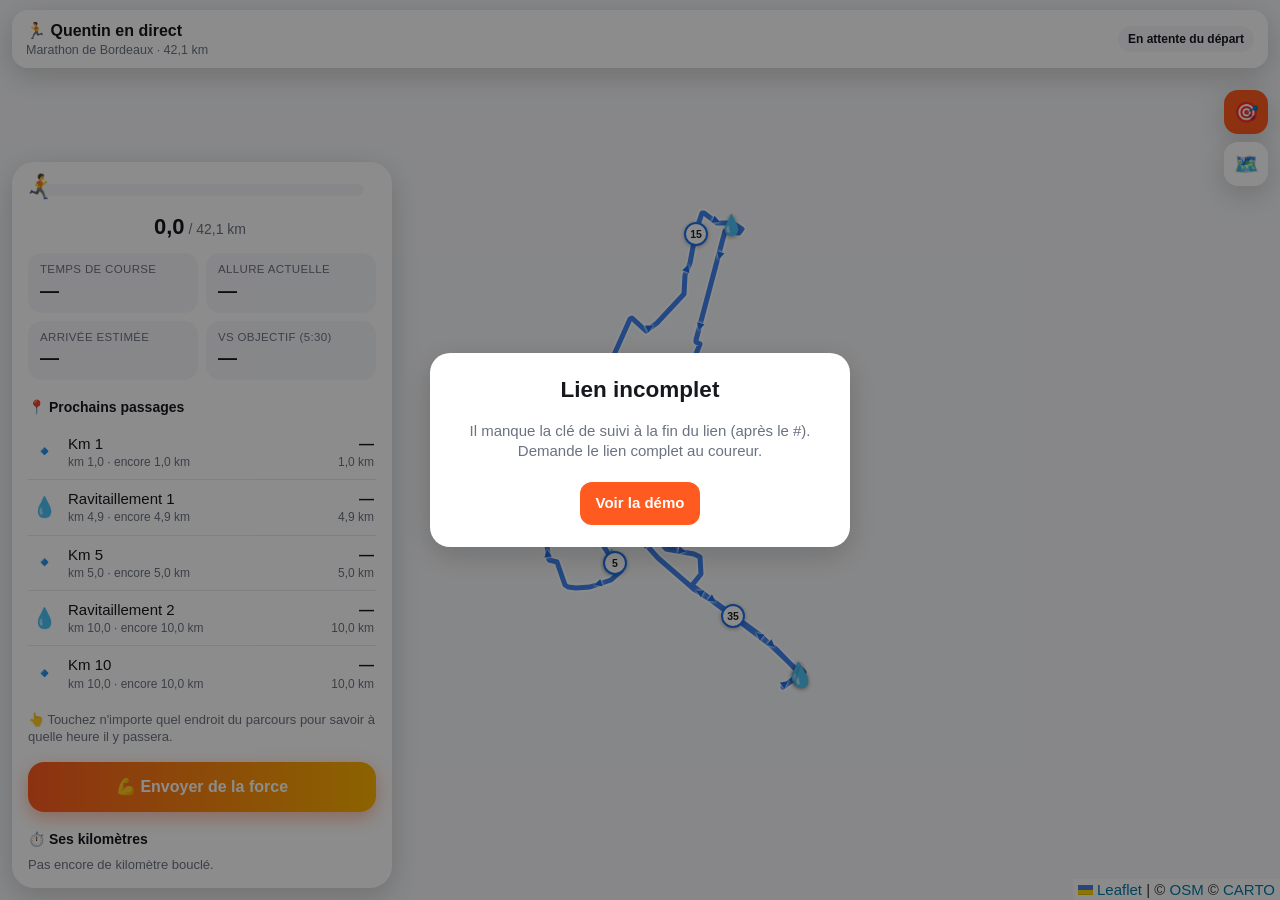
==== index.html @ 0fd73d53 "Suivi en direct de marathon : carte, trace GPX, ETA, espace coureur Co-Authored-By: Claude Opus 5.5 " ====
<!doctype html>
<html lang="fr">
<head>
  <meta charset="utf-8">
  <meta name="viewport" content="width=device-width, initial-scale=1, viewport-fit=cover">
  <meta name="theme-color" content="#ff5a1f">
  <meta name="apple-mobile-web-app-capable" content="yes">
  <title>Suivi en direct</title>
  <link rel="icon" href="data:image/svg+xml,<svg xmlns='http://www.w3.org/2000/svg' viewBox='0 0 100 100'><text y='.9em' font-size='90'>🏃</text></svg>">
  <link rel="stylesheet" href="vendor/leaflet/leaflet.css">
  <link rel="stylesheet" href="style.css">
</head>
<body>
  <div id="map"></div>

  <header class="topbar">
    <div class="who">
      <div class="title" id="title">🏃 Suivi en direct</div>
      <div class="sub" id="subtitle">Chargement…</div>
    </div>
    <div class="pill wait" id="status">…</div>
  </header>

  <div class="fabs">
    <button class="fab" id="btnFollow" title="Suivre le coureur">🎯</button>
    <button class="fab" id="btnAll" title="Voir tout le parcours">🗺️</button>
  </div>

  <section class="sheet" id="sheet">
    <button class="handle" id="handle" aria-label="Agrandir / réduire"><span></span></button>

    <div class="progress">
      <div class="bar"><div class="fill" id="fill"></div><div class="runner" id="barRunner">🏃</div><div class="ghost" id="barGhost" title="Lièvre objectif">⏱️</div></div>
      <div class="progress-txt"><b id="kmDone">0,0</b> / <span id="kmTotal">42,2</span> km <span class="pct" id="pct"></span></div>
    </div>

    <div class="stats">
      <div class="stat"><label>Temps de course</label><b id="sElapsed">—</b></div>
      <div class="stat"><label>Allure actuelle</label><b id="sPace">—</b></div>
      <div class="stat"><label>Arrivée estimée</label><b id="sFinish">—</b><small id="sFinishChrono"></small></div>
      <div class="stat"><label>vs objectif <span id="sTarget"></span></label><b id="sDelta">—</b></div>
    </div>

    <div class="more">
      <h3>📍 Prochains passages</h3>
      <ul class="next" id="nextList"></ul>
      <p class="hint">👆 Touchez n'importe quel endroit du parcours pour savoir à quelle heure il y passera.</p>

      <button class="cheer" id="btnCheer">💪 Envoyer de la force <span id="cheerCount"></span></button>

      <h3>⏱️ Ses kilomètres</h3>
      <div class="splits" id="splits"><span class="muted">Pas encore de kilomètre bouclé.</span></div>
    </div>
  </section>

  <div class="toasts" id="toasts"></div>
  <div class="overlay hidden" id="overlay"></div>

  <script src="vendor/leaflet/leaflet.js"></script>
  <script src="config.js"></script>
  <script src="app.js"></script>
</body>
</html>
---- vendor/leaflet/leaflet.css ----
/* required styles */

.leaflet-pane,
.leaflet-tile,
.leaflet-marker-icon,
.leaflet-marker-shadow,
.leaflet-tile-container,
.leaflet-pane > svg,
.leaflet-pane > canvas,
.leaflet-zoom-box,
.leaflet-image-layer,
.leaflet-layer {
	position: absolute;
	left: 0;
	top: 0;
	}
.leaflet-container {
	overflow: hidden;
	}
.leaflet-tile,
.leaflet-marker-icon,
.leaflet-marker-shadow {
	-webkit-user-select: none;
	   -moz-user-select: none;
	        user-select: none;
	  -webkit-user-drag: none;
	}
/* Prevents IE11 from highlighting tiles in blue */
.leaflet-tile::selection {
	background: transparent;
}
/* Safari renders non-retina tile on retina better with this, but Chrome is worse */
.leaflet-safari .leaflet-tile {
	image-rendering: -webkit-optimize-contrast;
	}
/* hack that prevents hw layers "stretching" when loading new tiles */
.leaflet-safari .leaflet-tile-container {
	width: 1600px;
	height: 1600px;
	-webkit-transform-origin: 0 0;
	}
.leaflet-marker-icon,
.leaflet-marker-shadow {
	display: block;
	}
/* .leaflet-container svg: reset svg max-width decleration shipped in Joomla! (joomla.org) 3.x */
/* .leaflet-container img: map is broken in FF if you have max-width: 100% on tiles */
.leaflet-container .leaflet-overlay-pane svg {
	max-width: none !important;
	max-height: none !important;
	}
.leaflet-container .leaflet-marker-pane img,
.leaflet-container .leaflet-shadow-pane img,
.leaflet-container .leaflet-tile-pane img,
.leaflet-container img.leaflet-image-layer,
.leaflet-container .leaflet-tile {
	max-width: none !important;
	max-height: none !important;
	width: auto;
	padding: 0;
	}

.leaflet-container img.leaflet-tile {
	/* See: https://bugs.chromium.org/p/chromium/issues/detail?id=600120 */
	mix-blend-mode: plus-lighter;
}

.leaflet-container.leaflet-touch-zoom {
	-ms-touch-action: pan-x pan-y;
	touch-action: pan-x pan-y;
	}
.leaflet-container.leaflet-touch-drag {
	-ms-touch-action: pinch-zoom;
	/* Fallback for FF which doesn't support pinch-zoom */
	touch-action: none;
	touch-action: pinch-zoom;
}
.leaflet-container.leaflet-touch-drag.leaflet-touch-zoom {
	-ms-touch-action: none;
	touch-action: none;
}
.leaflet-container {
	-webkit-tap-highlight-color: transparent;
}
.leaflet-container a {
	-webkit-tap-highlight-color: rgba(51, 181, 229, 0.4);
}
.leaflet-tile {
	filter: inherit;
	visibility: hidden;
	}
.leaflet-tile-loaded {
	visibility: inherit;
	}
.leaflet-zoom-box {
	width: 0;
	height: 0;
	-moz-box-sizing: border-box;
	     box-sizing: border-box;
	z-index: 800;
	}
/* workaround for https://bugzilla.mozilla.org/show_bug.cgi?id=888319 */
.leaflet-overlay-pane svg {
	-moz-user-select: none;
	}

.leaflet-pane         { z-index: 400; }

.leaflet-tile-pane    { z-index: 200; }
.leaflet-overlay-pane { z-index: 400; }
.leaflet-shadow-pane  { z-index: 500; }
.leaflet-marker-pane  { z-index: 600; }
.leaflet-tooltip-pane   { z-index: 650; }
.leaflet-popup-pane   { z-index: 700; }

.leaflet-map-pane canvas { z-index: 100; }
.leaflet-map-pane svg    { z-index: 200; }

.leaflet-vml-shape {
	width: 1px;
	height: 1px;
	}
.lvml {
	behavior: url(#default#VML);
	display: inline-block;
	position: absolute;
	}


/* control positioning */

.leaflet-control {
	position: relative;
	z-index: 800;
	pointer-events: visiblePainted; /* IE 9-10 doesn't have auto */
	pointer-events: auto;
	}
.leaflet-top,
.leaflet-bottom {
	position: absolute;
	z-index: 1000;
	pointer-events: none;
	}
.leaflet-top {
	top: 0;
	}
.leaflet-right {
	right: 0;
	}
.leaflet-bottom {
	bottom: 0;
	}
.leaflet-left {
	left: 0;
	}
.leaflet-control {
	float: left;
	clear: both;
	}
.leaflet-right .leaflet-control {
	float: right;
	}
.leaflet-top .leaflet-control {
	margin-top: 10px;
	}
.leaflet-bottom .leaflet-control {
	margin-bottom: 10px;
	}
.leaflet-left .leaflet-control {
	margin-left: 10px;
	}
.leaflet-right .leaflet-control {
	margin-right: 10px;
	}


/* zoom and fade animations */

.leaflet-fade-anim .leaflet-popup {
	opacity: 0;
	-webkit-transition: opacity 0.2s linear;
	   -moz-transition: opacity 0.2s linear;
	        transition: opacity 0.2s linear;
	}
.leaflet-fade-anim .leaflet-map-pane .leaflet-popup {
	opacity: 1;
	}
.leaflet-zoom-animated {
	-webkit-transform-origin: 0 0;
	    -ms-transform-origin: 0 0;
	        transform-origin: 0 0;
	}
svg.leaflet-zoom-animated {
	will-change: transform;
}

.leaflet-zoom-anim .leaflet-zoom-animated {
	-webkit-transition: -webkit-transform 0.25s cubic-bezier(0,0,0.25,1);
	   -moz-transition:    -moz-transform 0.25s cubic-bezier(0,0,0.25,1);
	        transition:         transform 0.25s cubic-bezier(0,0,0.25,1);
	}
.leaflet-zoom-anim .leaflet-tile,
.leaflet-pan-anim .leaflet-tile {
	-webkit-transition: none;
	   -moz-transition: none;
	        transition: none;
	}

.leaflet-zoom-anim .leaflet-zoom-hide {
	visibility: hidden;
	}


/* cursors */

.leaflet-interactive {
	cursor: pointer;
	}
.leaflet-grab {
	cursor: -webkit-grab;
	cursor:    -moz-grab;
	cursor:         grab;
	}
.leaflet-crosshair,
.leaflet-crosshair .leaflet-interactive {
	cursor: crosshair;
	}
.leaflet-popup-pane,
.leaflet-control {
	cursor: auto;
	}
.leaflet-dragging .leaflet-grab,
.leaflet-dragging .leaflet-grab .leaflet-interactive,
.leaflet-dragging .leaflet-marker-draggable {
	cursor: move;
	cursor: -webkit-grabbing;
	cursor:    -moz-grabbing;
	cursor:         grabbing;
	}

/* marker & overlays interactivity */
.leaflet-marker-icon,
.leaflet-marker-shadow,
.leaflet-image-layer,
.leaflet-pane > svg path,
.leaflet-tile-container {
	pointer-events: none;
	}

.leaflet-marker-icon.leaflet-interactive,
.leaflet-image-layer.leaflet-interactive,
.leaflet-pane > svg path.leaflet-interactive,
svg.leaflet-image-layer.leaflet-interactive path {
	pointer-events: visiblePainted; /* IE 9-10 doesn't have auto */
	pointer-events: auto;
	}

/* visual tweaks */

.leaflet-container {
	background: #ddd;
	outline-offset: 1px;
	}
.leaflet-container a {
	color: #0078A8;
	}
.leaflet-zoom-box {
	border: 2px dotted #38f;
	background: rgba(255,255,255,0.5);
	}


/* general typography */
.leaflet-container {
	font-family: "Helvetica Neue", Arial, Helvetica, sans-serif;
	font-size: 12px;
	font-size: 0.75rem;
	line-height: 1.5;
	}


/* general toolbar styles */

.leaflet-bar {
	box-shadow: 0 1px 5px rgba(0,0,0,0.65);
	border-radius: 4px;
	}
.leaflet-bar a {
	background-color: #fff;
	border-bottom: 1px solid #ccc;
	width: 26px;
	height: 26px;
	line-height: 26px;
	display: block;
	text-align: center;
	text-decoration: none;
	color: black;
	}
.leaflet-bar a,
.leaflet-control-layers-toggle {
	background-position: 50% 50%;
	background-repeat: no-repeat;
	display: block;
	}
.leaflet-bar a:hover,
.leaflet-bar a:focus {
	background-color: #f4f4f4;
	}
.leaflet-bar a:first-child {
	border-top-left-radius: 4px;
	border-top-right-radius: 4px;
	}
.leaflet-bar a:last-child {
	border-bottom-left-radius: 4px;
	border-bottom-right-radius: 4px;
	border-bottom: none;
	}
.leaflet-bar a.leaflet-disabled {
	cursor: default;
	background-color: #f4f4f4;
	color: #bbb;
	}

.leaflet-touch .leaflet-bar a {
	width: 30px;
	height: 30px;
	line-height: 30px;
	}
.leaflet-touch .leaflet-bar a:first-child {
	border-top-left-radius: 2px;
	border-top-right-radius: 2px;
	}
.leaflet-touch .leaflet-bar a:last-child {
	border-bottom-left-radius: 2px;
	border-bottom-right-radius: 2px;
	}

/* zoom control */

.leaflet-control-zoom-in,
.leaflet-control-zoom-out {
	font: bold 18px 'Lucida Console', Monaco, monospace;
	text-indent: 1px;
	}

.leaflet-touch .leaflet-control-zoom-in, .leaflet-touch .leaflet-control-zoom-out  {
	font-size: 22px;
	}


/* layers control */

.leaflet-control-layers {
	box-shadow: 0 1px 5px rgba(0,0,0,0.4);
	background: #fff;
	border-radius: 5px;
	}
.leaflet-control-layers-toggle {
	background-image: url(images/layers.png);
	width: 36px;
	height: 36px;
	}
.leaflet-retina .leaflet-control-layers-toggle {
	background-image: url(images/layers-2x.png);
	background-size: 26px 26px;
	}
.leaflet-touch .leaflet-control-layers-toggle {
	width: 44px;
	height: 44px;
	}
.leaflet-control-layers .leaflet-control-layers-list,
.leaflet-control-layers-expanded .leaflet-control-layers-toggle {
	display: none;
	}
.leaflet-control-layers-expanded .leaflet-control-layers-list {
	display: block;
	position: relative;
	}
.leaflet-control-layers-expanded {
	padding: 6px 10px 6px 6px;
	color: #333;
	background: #fff;
	}
.leaflet-control-layers-scrollbar {
	overflow-y: scroll;
	overflow-x: hidden;
	padding-right: 5px;
	}
.leaflet-control-layers-selector {
	margin-top: 2px;
	position: relative;
	top: 1px;
	}
.leaflet-control-layers label {
	display: block;
	font-size: 13px;
	font-size: 1.08333em;
	}
.leaflet-control-layers-separator {
	height: 0;
	border-top: 1px solid #ddd;
	margin: 5px -10px 5px -6px;
	}

/* Default icon URLs */
.leaflet-default-icon-path { /* used only in path-guessing heuristic, see L.Icon.Default */
	background-image: url(images/marker-icon.png);
	}


/* attribution and scale controls */

.leaflet-container .leaflet-control-attribution {
	background: #fff;
	background: rgba(255, 255, 255, 0.8);
	margin: 0;
	}
.leaflet-control-attribution,
.leaflet-control-scale-line {
	padding: 0 5px;
	color: #333;
	line-height: 1.4;
	}
.leaflet-control-attribution a {
	text-decoration: none;
	}
.leaflet-control-attribution a:hover,
.leaflet-control-attribution a:focus {
	text-decoration: underline;
	}
.leaflet-attribution-flag {
	display: inline !important;
	vertical-align: baseline !important;
	width: 1em;
	height: 0.6669em;
	}
.leaflet-left .leaflet-control-scale {
	margin-left: 5px;
	}
.leaflet-bottom .leaflet-control-scale {
	margin-bottom: 5px;
	}
.leaflet-control-scale-line {
	border: 2px solid #777;
	border-top: none;
	line-height: 1.1;
	padding: 2px 5px 1px;
	white-space: nowrap;
	-moz-box-sizing: border-box;
	     box-sizing: border-box;
	background: rgba(255, 255, 255, 0.8);
	text-shadow: 1px 1px #fff;
	}
.leaflet-control-scale-line:not(:first-child) {
	border-top: 2px solid #777;
	border-bottom: none;
	margin-top: -2px;
	}
.leaflet-control-scale-line:not(:first-child):not(:last-child) {
	border-bottom: 2px solid #777;
	}

.leaflet-touch .leaflet-control-attribution,
.leaflet-touch .leaflet-control-layers,
.leaflet-touch .leaflet-bar {
	box-shadow: none;
	}
.leaflet-touch .leaflet-control-layers,
.leaflet-touch .leaflet-bar {
	border: 2px solid rgba(0,0,0,0.2);
	background-clip: padding-box;
	}


/* popup */

.leaflet-popup {
	position: absolute;
	text-align: center;
	margin-bottom: 20px;
	}
.leaflet-popup-content-wrapper {
	padding: 1px;
	text-align: left;
	border-radius: 12px;
	}
.leaflet-popup-content {
	margin: 13px 24px 13px 20px;
	line-height: 1.3;
	font-size: 13px;
	font-size: 1.08333em;
	min-height: 1px;
	}
.leaflet-popup-content p {
	margin: 17px 0;
	margin: 1.3em 0;
	}
.leaflet-popup-tip-container {
	width: 40px;
	height: 20px;
	position: absolute;
	left: 50%;
	margin-top: -1px;
	margin-left: -20px;
	overflow: hidden;
	pointer-events: none;
	}
.leaflet-popup-tip {
	width: 17px;
	height: 17px;
	padding: 1px;

	margin: -10px auto 0;
	pointer-events: auto;

	-webkit-transform: rotate(45deg);
	   -moz-transform: rotate(45deg);
	    -ms-transform: rotate(45deg);
	        transform: rotate(45deg);
	}
.leaflet-popup-content-wrapper,
.leaflet-popup-tip {
	background: white;
	color: #333;
	box-shadow: 0 3px 14px rgba(0,0,0,0.4);
	}
.leaflet-container a.leaflet-popup-close-button {
	position: absolute;
	top: 0;
	right: 0;
	border: none;
	text-align: center;
	width: 24px;
	height: 24px;
	font: 16px/24px Tahoma, Verdana, sans-serif;
	color: #757575;
	text-decoration: none;
	background: transparent;
	}
.leaflet-container a.leaflet-popup-close-button:hover,
.leaflet-container a.leaflet-popup-close-button:focus {
	color: #585858;
	}
.leaflet-popup-scrolled {
	overflow: auto;
	}

.leaflet-oldie .leaflet-popup-content-wrapper {
	-ms-zoom: 1;
	}
.leaflet-oldie .leaflet-popup-tip {
	width: 24px;
	margin: 0 auto;

	-ms-filter: "progid:DXImageTransform.Microsoft.Matrix(M11=0.70710678, M12=0.70710678, M21=-0.70710678, M22=0.70710678)";
	filter: progid:DXImageTransform.Microsoft.Matrix(M11=0.70710678, M12=0.70710678, M21=-0.70710678, M22=0.70710678);
	}

.leaflet-oldie .leaflet-control-zoom,
.leaflet-oldie .leaflet-control-layers,
.leaflet-oldie .leaflet-popup-content-wrapper,
.leaflet-oldie .leaflet-popup-tip {
	border: 1px solid #999;
	}


/* div icon */

.leaflet-div-icon {
	background: #fff;
	border: 1px solid #666;
	}


/* Tooltip */
/* Base styles for the element that has a tooltip */
.leaflet-tooltip {
	position: absolute;
	padding: 6px;
	background-color: #fff;
	border: 1px solid #fff;
	border-radius: 3px;
	color: #222;
	white-space: nowrap;
	-webkit-user-select: none;
	-moz-user-select: none;
	-ms-user-select: none;
	user-select: none;
	pointer-events: none;
	box-shadow: 0 1px 3px rgba(0,0,0,0.4);
	}
.leaflet-tooltip.leaflet-interactive {
	cursor: pointer;
	pointer-events: auto;
	}
.leaflet-tooltip-top:before,
.leaflet-tooltip-bottom:before,
.leaflet-tooltip-left:before,
.leaflet-tooltip-right:before {
	position: absolute;
	pointer-events: none;
	border: 6px solid transparent;
	background: transparent;
	content: "";
	}

/* Directions */

.leaflet-tooltip-bottom {
	margin-top: 6px;
}
.leaflet-tooltip-top {
	margin-top: -6px;
}
.leaflet-tooltip-bottom:before,
.leaflet-tooltip-top:before {
	left: 50%;
	margin-left: -6px;
	}
.leaflet-tooltip-top:before {
	bottom: 0;
	margin-bottom: -12px;
	border-top-color: #fff;
	}
.leaflet-tooltip-bottom:before {
	top: 0;
	margin-top: -12px;
	margin-left: -6px;
	border-bottom-color: #fff;
	}
.leaflet-tooltip-left {
	margin-left: -6px;
}
.leaflet-tooltip-right {
	margin-left: 6px;
}
.leaflet-tooltip-left:before,
.leaflet-tooltip-right:before {
	top: 50%;
	margin-top: -6px;
	}
.leaflet-tooltip-left:before {
	right: 0;
	margin-right: -12px;
	border-left-color: #fff;
	}
.leaflet-tooltip-right:before {
	left: 0;
	margin-left: -12px;
	border-right-color: #fff;
	}

/* Printing */

@media print {
	/* Prevent printers from removing background-images of controls. */
	.leaflet-control {
		-webkit-print-color-adjust: exact;
		print-color-adjust: exact;
		}
	}
---- style.css ----
:root {
  --accent: #ff5a1f;
  --accent-2: #ffb300;
  --ok: #18a957;
  --bad: #e5484d;
  --bg: #ffffff;
  --fg: #16181d;
  --muted: #6b7280;
  --line: #e7e8ec;
  --card: #f5f6f8;
  --shadow: 0 8px 30px rgba(0,0,0,.18);
  --route-todo: #1f6feb;
}
@media (prefers-color-scheme: dark) {
  :root {
    --bg: #15171c; --fg: #f2f3f5; --muted: #9aa1ac; --line: #2a2e36; --card: #1e2128;
    --shadow: 0 8px 30px rgba(0,0,0,.5); --route-todo: #5b9bff;
  }
}
* { box-sizing: border-box; -webkit-tap-highlight-color: transparent; }
html, body { margin: 0; height: 100%; background: var(--bg); color: var(--fg);
  font: 15px/1.35 -apple-system, BlinkMacSystemFont, "SF Pro Text", "Segoe UI", Roboto, sans-serif; overflow: hidden; }
#map { position: fixed; inset: 0; background: var(--card); }
button { font: inherit; color: inherit; cursor: pointer; }

/* Top bar */
.topbar { position: fixed; z-index: 1000; top: calc(env(safe-area-inset-top) + 10px); left: 12px; right: 12px;
  display: flex; align-items: center; gap: 10px; padding: 10px 14px; border-radius: 16px;
  background: color-mix(in srgb, var(--bg) 88%, transparent); backdrop-filter: blur(12px); -webkit-backdrop-filter: blur(12px); box-shadow: var(--shadow); }
.who { flex: 1; min-width: 0; }
.title { font-weight: 800; font-size: 16px; white-space: nowrap; overflow: hidden; text-overflow: ellipsis; }
.sub { color: var(--muted); font-size: 12.5px; white-space: nowrap; overflow: hidden; text-overflow: ellipsis; }
.pill { flex: none; font-size: 12px; font-weight: 700; padding: 5px 10px; border-radius: 99px; background: var(--card); white-space: nowrap; }
.pill.live { background: var(--ok); color: #fff; }
.pill.live::before { content: ""; display: inline-block; width: 7px; height: 7px; border-radius: 50%; background: #fff; margin-right: 6px; vertical-align: 1px; animation: blink 1.2s infinite; }
.pill.stale { background: var(--accent-2); color: #000; }
.pill.lost { background: var(--bad); color: #fff; }
.pill.done { background: linear-gradient(90deg, var(--accent), var(--accent-2)); color: #fff; }
@keyframes blink { 50% { opacity: .25; } }

/* Floating buttons */
.fabs { position: fixed; z-index: 1000; right: 12px; top: calc(env(safe-area-inset-top) + 80px); display: flex; flex-direction: column; gap: 8px; }
.fab { width: 44px; height: 44px; border-radius: 14px; border: 0; background: var(--bg); box-shadow: var(--shadow); font-size: 20px; }
.fab.on { background: var(--accent); }

/* Bottom sheet */
.sheet { position: fixed; z-index: 1000; left: 0; right: 0; bottom: 0; max-height: 78vh; overflow-y: auto;
  background: var(--bg); border-radius: 22px 22px 0 0; box-shadow: var(--shadow);
  padding: 4px 16px calc(env(safe-area-inset-bottom) + 14px); transition: max-height .3s ease; }
.sheet.collapsed { max-height: 200px; overflow: hidden; }
@media (min-width: 760px) {
  .sheet { left: 12px; right: auto; bottom: 12px; width: 380px; border-radius: 22px; max-height: calc(100vh - 110px); }
  .sheet.collapsed { max-height: calc(100vh - 110px); overflow-y: auto; }
  .handle { display: none !important; }
  .fabs { top: 90px; }
}
.handle { display: block; width: 100%; border: 0; background: none; padding: 8px 0 10px; }
.handle span { display: block; width: 44px; height: 5px; border-radius: 3px; background: var(--line); margin: 0 auto; }

.progress { margin-bottom: 12px; }
.bar { position: relative; height: 12px; border-radius: 8px; background: var(--card); margin: 18px 12px 8px; }
.fill { position: absolute; inset: 0 auto 0 0; width: 0; border-radius: 8px; background: linear-gradient(90deg, var(--accent-2), var(--accent)); transition: width 1s linear; }
.runner, .ghost { position: absolute; top: 50%; left: 0; transform: translate(-50%, -62%) scaleX(-1); font-size: 24px; transition: left 1s linear; line-height: 1; }
.ghost { font-size: 15px; opacity: .75; transform: translate(-50%, 70%); display: none; }
.progress-txt { text-align: center; font-size: 14px; color: var(--muted); margin-top: 16px; }
.progress-txt b { font-size: 22px; color: var(--fg); font-variant-numeric: tabular-nums; }
.pct { font-weight: 700; color: var(--accent); margin-left: 4px; }

.stats { display: grid; grid-template-columns: 1fr 1fr; gap: 8px; }
.stat { background: var(--card); border-radius: 14px; padding: 9px 12px; min-width: 0; }
.stat label { display: block; font-size: 11.5px; color: var(--muted); text-transform: uppercase; letter-spacing: .03em; white-space: nowrap; overflow: hidden; text-overflow: ellipsis; }
.stat b { font-size: 19px; font-variant-numeric: tabular-nums; }
.stat small { display: block; color: var(--muted); font-size: 12px; }
.ahead { color: var(--ok); } .behind { color: var(--bad); }

.more h3 { font-size: 14px; margin: 18px 0 8px; }
.next { list-style: none; margin: 0; padding: 0; }
.next li { display: flex; align-items: center; gap: 10px; padding: 9px 2px; border-bottom: 1px solid var(--line); cursor: pointer; }
.next li:last-child { border-bottom: 0; }
.next .ico { font-size: 20px; width: 28px; text-align: center; }
.next .lbl { flex: 1; min-width: 0; }
.next .lbl small { display: block; color: var(--muted); font-size: 12px; }
.next .eta { text-align: right; font-weight: 700; font-variant-numeric: tabular-nums; }
.next .eta small { display: block; color: var(--muted); font-weight: 400; font-size: 12px; }
.hint { color: var(--muted); font-size: 13px; margin: 10px 0 0; }
.muted { color: var(--muted); font-size: 13px; }

.cheer { width: 100%; margin-top: 16px; padding: 14px; border: 0; border-radius: 16px; font-weight: 800; font-size: 16px; color: #fff;
  background: linear-gradient(90deg, var(--accent), var(--accent-2)); box-shadow: 0 6px 18px color-mix(in srgb, var(--accent) 40%, transparent); }
.cheer:active { transform: scale(.98); }

.splits { display: flex; flex-wrap: wrap; gap: 6px; }
.split { background: var(--card); border-radius: 10px; padding: 5px 8px; font-size: 12.5px; font-variant-numeric: tabular-nums; }
.split b { margin-right: 4px; color: var(--muted); font-weight: 600; }
.split.fast { box-shadow: inset 3px 0 0 var(--ok); } .split.slow { box-shadow: inset 3px 0 0 var(--bad); }

/* Map markers */
.runner-icon { display: grid; place-items: center; }
.runner-icon .dot { width: 46px; height: 46px; border-radius: 50%; background: var(--accent); border: 3px solid #fff; box-shadow: 0 4px 14px rgba(0,0,0,.35);
  display: grid; place-items: center; font-size: 26px; position: relative; }
.runner-icon .dot::after { content: ""; position: absolute; inset: -3px; border-radius: 50%; border: 3px solid var(--accent); animation: pulse 1.8s ease-out infinite; }
.runner-icon.stale .dot { background: #9aa1ac; } .runner-icon.stale .dot::after { display: none; }
.runner-icon .emo { display: inline-block; }
.runner-icon .emo.flip { transform: scaleX(-1); }
@keyframes pulse { from { transform: scale(1); opacity: .8; } to { transform: scale(2.1); opacity: 0; } }
.ghost-icon { font-size: 20px; opacity: .8; filter: drop-shadow(0 1px 2px rgba(0,0,0,.4)); }
.km-icon { background: #fff; color: #222; border: 2px solid var(--route-todo); border-radius: 50%; width: 24px; height: 24px; display: grid; place-items: center; font-size: 10.5px; font-weight: 800; box-shadow: 0 1px 4px rgba(0,0,0,.3); }
.km-icon.done { border-color: var(--accent); color: var(--accent); }
.wp-icon { font-size: 20px; filter: drop-shadow(0 1px 2px rgba(0,0,0,.4)); }
.arrow-icon { color: var(--route-todo); font-size: 13px; line-height: 1; text-shadow: 0 0 3px #fff, 0 0 3px #fff; }
.leaflet-popup-content { font: 14px/1.4 -apple-system, BlinkMacSystemFont, "Segoe UI", Roboto, sans-serif; margin: 12px 14px; }
.leaflet-popup-content b { font-variant-numeric: tabular-nums; }
.pop-row { padding: 4px 0; border-bottom: 1px solid #eee; } .pop-row:last-child { border: 0; }
.leaflet-container { font: inherit; }

/* Toasts */
.toasts { position: fixed; z-index: 2000; top: calc(env(safe-area-inset-top) + 76px); left: 50%; transform: translateX(-50%); display: flex; flex-direction: column; gap: 6px; align-items: center; pointer-events: none; width: max-content; max-width: 90vw; }
.toast { background: var(--fg); color: var(--bg); padding: 9px 14px; border-radius: 99px; font-weight: 600; font-size: 14px; box-shadow: var(--shadow); animation: tin .3s ease, tout .4s ease 3.6s forwards; }
@keyframes tin { from { opacity: 0; transform: translateY(-10px); } }
@keyframes tout { to { opacity: 0; transform: translateY(-10px); } }

/* Overlay messages / confetti */
.overlay { position: fixed; inset: 0; z-index: 3000; display: grid; place-items: center; padding: 16px; background: rgba(0,0,0,.45); }
.overlay.hidden { display: none; }
.overlay .box { background: var(--bg); border-radius: 20px; padding: 22px; max-width: 420px; width: 100%; box-shadow: var(--shadow); text-align: center; }
.overlay .box h2 { margin: 0 0 8px; }
.overlay .box p { color: var(--muted); }
.overlay .box button, .overlay .box a.btn { display: inline-block; margin: 6px 4px 0; padding: 11px 16px; border-radius: 12px; border: 0; background: var(--accent); color: #fff; font-weight: 700; text-decoration: none; }
.overlay .box input { width: 100%; padding: 11px 12px; border-radius: 12px; border: 1px solid var(--line); background: var(--card); color: var(--fg); font-size: 16px; margin: 6px 0 4px; }
.confetti { position: fixed; z-index: 2500; top: -40px; font-size: 26px; pointer-events: none; animation: fall linear forwards; }
@keyframes fall { to { transform: translateY(110vh) rotate(540deg); } }
.demo-badge { position: fixed; z-index: 1001; left: 50%; transform: translateX(-50%); top: calc(env(safe-area-inset-top) + 70px); background: #7c3aed; color: #fff; font-size: 11.5px; font-weight: 700; padding: 3px 10px; border-radius: 99px; }
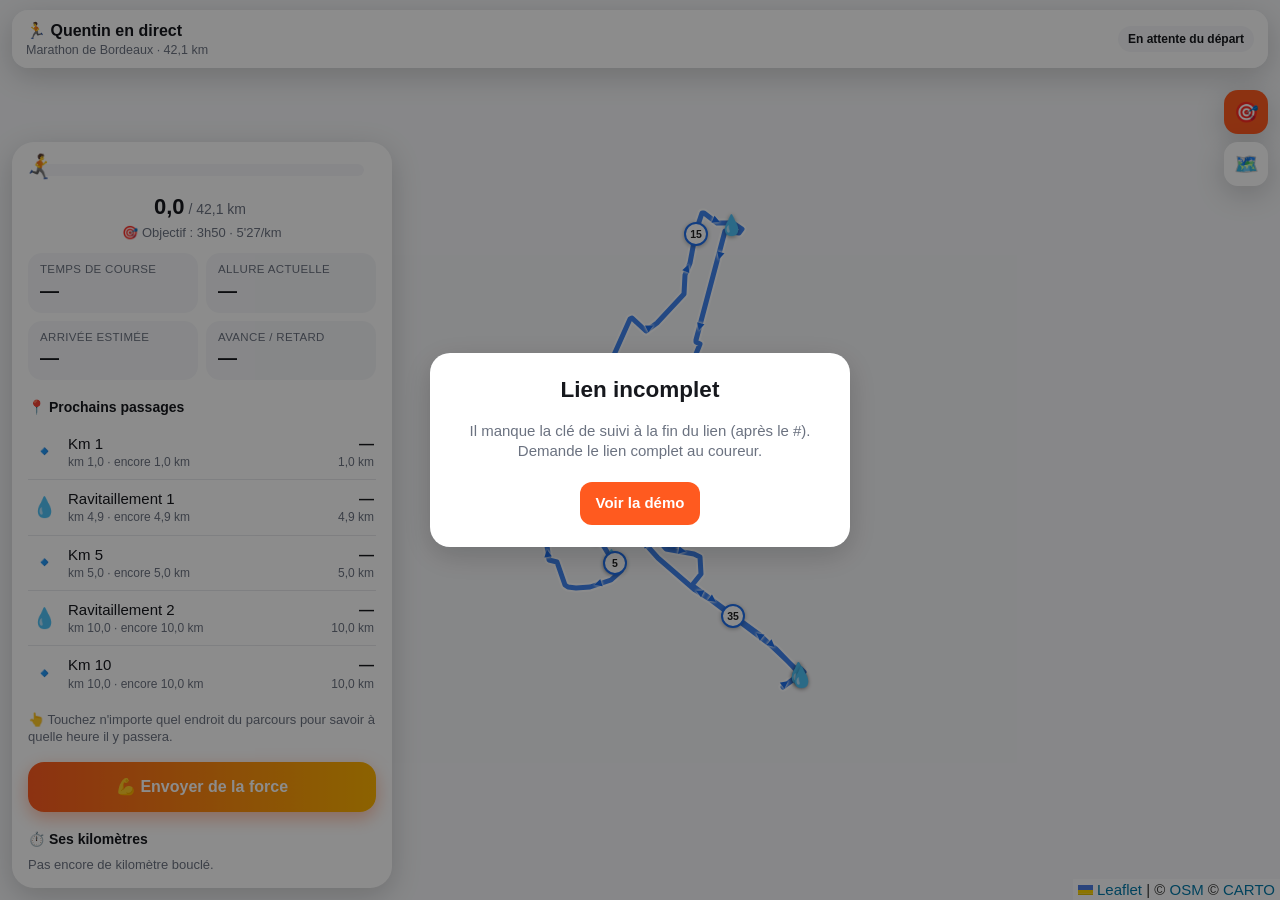
==== commit 41f1d62c: "Objectif réglable en direct : temps final ou allure Co-Authored-By: Claude Opus 5.5 <noreply@anthrop" ====
--- a/index.html
+++ b/index.html
@@ -32,13 +32,14 @@
     <div class="progress">
       <div class="bar"><div class="fill" id="fill"></div><div class="runner" id="barRunner">🏃</div><div class="ghost" id="barGhost" title="Lièvre objectif">⏱️</div></div>
       <div class="progress-txt"><b id="kmDone">0,0</b> / <span id="kmTotal">42,2</span> km <span class="pct" id="pct"></span></div>
+      <div class="objective" id="objective"></div>
     </div>
 
     <div class="stats">
       <div class="stat"><label>Temps de course</label><b id="sElapsed">—</b></div>
       <div class="stat"><label>Allure actuelle</label><b id="sPace">—</b></div>
       <div class="stat"><label>Arrivée estimée</label><b id="sFinish">—</b><small id="sFinishChrono"></small></div>
-      <div class="stat"><label>vs objectif <span id="sTarget"></span></label><b id="sDelta">—</b></div>
+      <div class="stat"><label>Avance / retard</label><b id="sDelta">—</b></div>
     </div>
 
     <div class="more">
@@ -58,6 +59,7 @@
 
   <script src="vendor/leaflet/leaflet.js"></script>
   <script src="config.js"></script>
+  <script src="target.js"></script>
   <script src="app.js"></script>
 </body>
 </html>
--- a/style.css
+++ b/style.css
@@ -64,6 +64,7 @@
 .ghost { font-size: 15px; opacity: .75; transform: translate(-50%, 70%); display: none; }
 .progress-txt { text-align: center; font-size: 14px; color: var(--muted); margin-top: 16px; }
 .progress-txt b { font-size: 22px; color: var(--fg); font-variant-numeric: tabular-nums; }
+.objective { text-align: center; font-size: 13px; color: var(--muted); margin-top: 2px; }
 .pct { font-weight: 700; color: var(--accent); margin-left: 4px; }
 
 .stats { display: grid; grid-template-columns: 1fr 1fr; gap: 8px; }
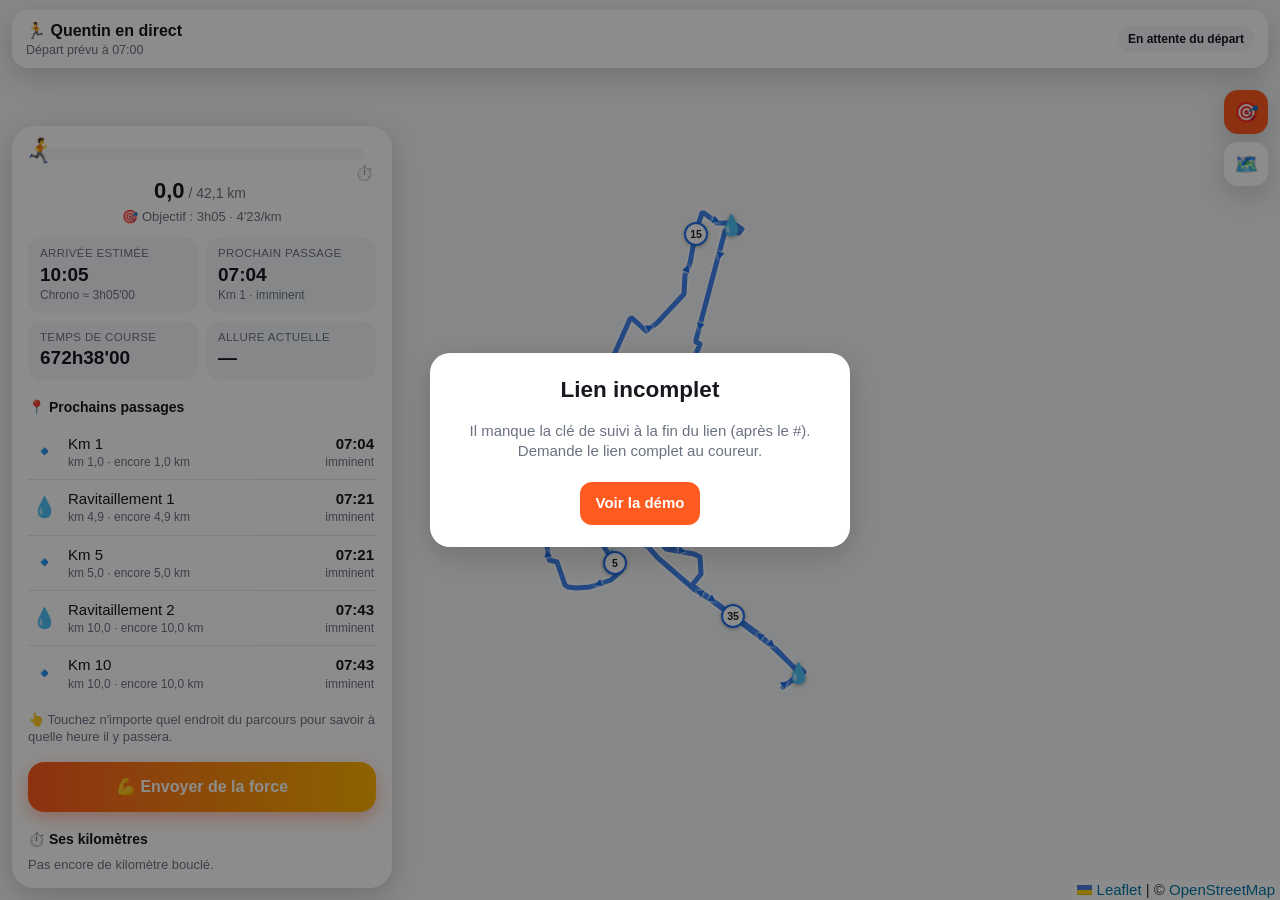
==== commit a0827331: "Panneau du bas : arrivée et prochain passage en vue repliée, glisser pour déplier ; prévision basée " ====
--- a/index.html
+++ b/index.html
@@ -27,19 +27,19 @@
   </div>
 
   <section class="sheet" id="sheet">
-    <button class="handle" id="handle" aria-label="Agrandir / réduire"><span></span></button>
+    <button class="handle" id="handle" aria-label="Agrandir / réduire"><span></span><em class="more-lbl">⌃ Plus de détails</em><em class="less-lbl">⌄ Réduire</em></button>
 
     <div class="progress">
       <div class="bar"><div class="fill" id="fill"></div><div class="runner" id="barRunner">🏃</div><div class="ghost" id="barGhost" title="Lièvre objectif">⏱️</div></div>
       <div class="progress-txt"><b id="kmDone">0,0</b> / <span id="kmTotal">42,2</span> km <span class="pct" id="pct"></span></div>
-      <div class="objective" id="objective"></div>
+      <div class="objective"><span id="objective"></span><span id="sDelta"></span></div>
     </div>
 
     <div class="stats">
+      <div class="stat"><label>Arrivée estimée</label><b id="sFinish">—</b><small id="sFinishChrono"></small></div>
+      <div class="stat"><label>Prochain passage</label><b id="sNext">—</b><small id="sNextLbl"></small></div>
       <div class="stat"><label>Temps de course</label><b id="sElapsed">—</b></div>
       <div class="stat"><label>Allure actuelle</label><b id="sPace">—</b></div>
-      <div class="stat"><label>Arrivée estimée</label><b id="sFinish">—</b><small id="sFinishChrono"></small></div>
-      <div class="stat"><label>Avance / retard</label><b id="sDelta">—</b></div>
     </div>
 
     <div class="more">
--- a/style.css
+++ b/style.css
@@ -21,6 +21,7 @@
 html, body { margin: 0; height: 100%; background: var(--bg); color: var(--fg);
   font: 15px/1.35 -apple-system, BlinkMacSystemFont, "SF Pro Text", "Segoe UI", Roboto, sans-serif; overflow: hidden; }
 #map { position: fixed; inset: 0; background: var(--card); }
+@media (prefers-color-scheme: dark) { .leaflet-tile-pane { filter: invert(1) hue-rotate(180deg) brightness(.9) contrast(.9); } }
 button { font: inherit; color: inherit; cursor: pointer; }
 
 /* Top bar */
@@ -47,7 +48,7 @@
 .sheet { position: fixed; z-index: 1000; left: 0; right: 0; bottom: 0; max-height: 78vh; overflow-y: auto;
   background: var(--bg); border-radius: 22px 22px 0 0; box-shadow: var(--shadow);
   padding: 4px 16px calc(env(safe-area-inset-bottom) + 14px); transition: max-height .3s ease; }
-.sheet.collapsed { max-height: 200px; overflow: hidden; }
+.sheet.collapsed { max-height: 236px; overflow: hidden; }
 @media (min-width: 760px) {
   .sheet { left: 12px; right: auto; bottom: 12px; width: 380px; border-radius: 22px; max-height: calc(100vh - 110px); }
   .sheet.collapsed { max-height: calc(100vh - 110px); overflow-y: auto; }
@@ -65,6 +66,11 @@
 .progress-txt { text-align: center; font-size: 14px; color: var(--muted); margin-top: 16px; }
 .progress-txt b { font-size: 22px; color: var(--fg); font-variant-numeric: tabular-nums; }
 .objective { text-align: center; font-size: 13px; color: var(--muted); margin-top: 2px; }
+.objective .ahead, .objective .behind { font-weight: 700; }
+.stat small { white-space: nowrap; overflow: hidden; text-overflow: ellipsis; }
+.handle em { display: block; font-style: normal; font-size: 11.5px; color: var(--muted); margin-top: 5px; }
+.handle .less-lbl, .sheet.collapsed .handle .more-lbl { display: block; }
+.handle .more-lbl, .sheet.collapsed .handle .less-lbl { display: none; }
 .pct { font-weight: 700; color: var(--accent); margin-left: 4px; }
 
 .stats { display: grid; grid-template-columns: 1fr 1fr; gap: 8px; }
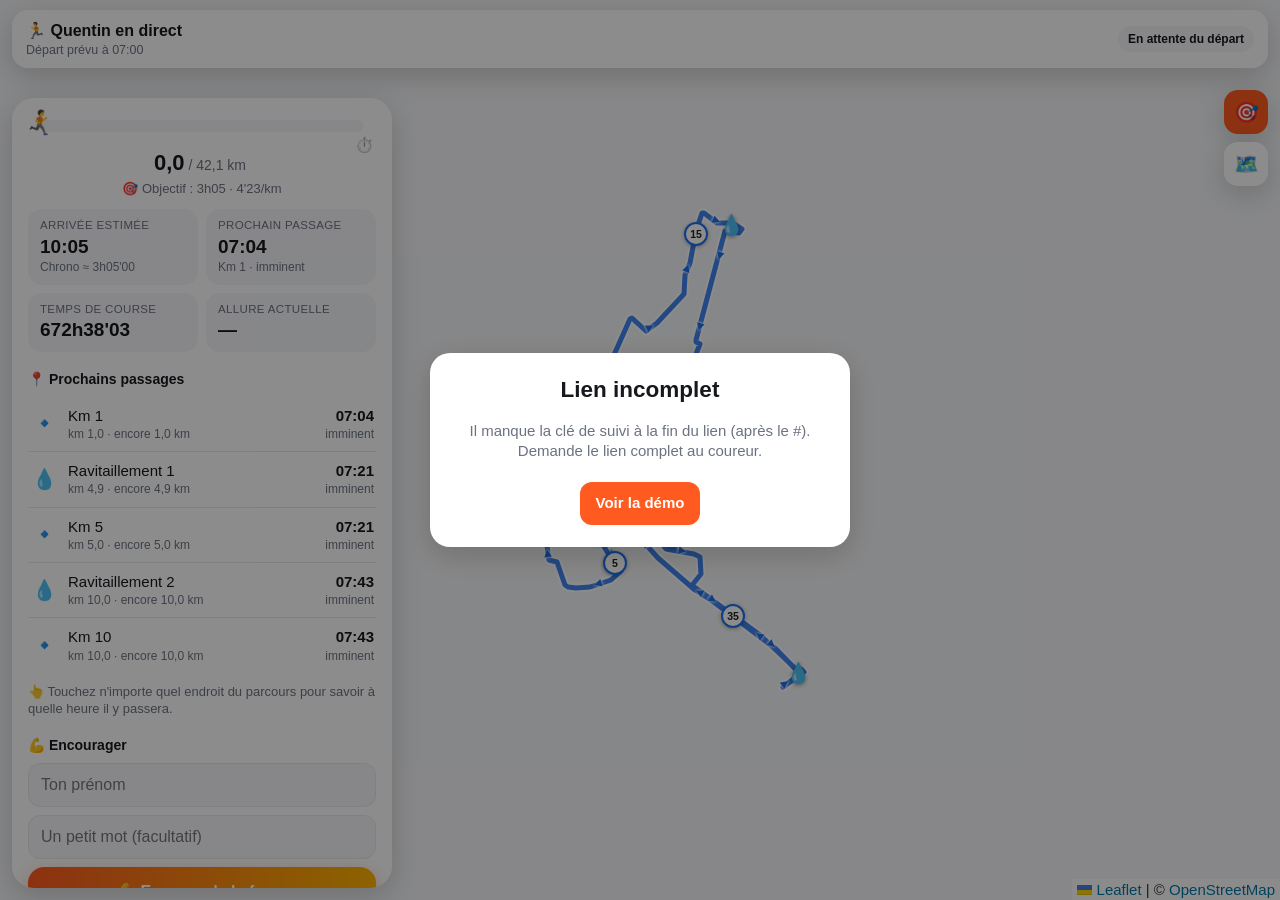
==== commit 2770773b: "Encouragements : formulaire dans le panneau (prénom + petit mot), liste avec heure et km, plus de fe" ====
--- a/index.html
+++ b/index.html
@@ -47,7 +47,13 @@
       <ul class="next" id="nextList"></ul>
       <p class="hint">👆 Touchez n'importe quel endroit du parcours pour savoir à quelle heure il y passera.</p>
 
-      <button class="cheer" id="btnCheer">💪 Envoyer de la force <span id="cheerCount"></span></button>
+      <h3>💪 Encourager</h3>
+      <div class="cheer-form">
+        <input id="cheerName" maxlength="20" placeholder="Ton prénom" autocomplete="given-name" enterkeyhint="next">
+        <input id="cheerMsg" maxlength="80" placeholder="Un petit mot (facultatif)" enterkeyhint="send">
+        <button class="cheer" id="btnCheer">💪 Envoyer de la force <span id="cheerCount"></span></button>
+      </div>
+      <ul class="cheers" id="cheerList"></ul>
 
       <h3>⏱️ Ses kilomètres</h3>
       <div class="splits" id="splits"><span class="muted">Pas encore de kilomètre bouclé.</span></div>
--- a/style.css
+++ b/style.css
@@ -95,6 +95,14 @@
 .cheer { width: 100%; margin-top: 16px; padding: 14px; border: 0; border-radius: 16px; font-weight: 800; font-size: 16px; color: #fff;
   background: linear-gradient(90deg, var(--accent), var(--accent-2)); box-shadow: 0 6px 18px color-mix(in srgb, var(--accent) 40%, transparent); }
 .cheer:active { transform: scale(.98); }
+.cheer:disabled { opacity: .6; }
+.cheer-form { display: flex; flex-direction: column; gap: 8px; }
+.cheer-form input { width: 100%; padding: 12px; border-radius: 12px; border: 1px solid var(--line); background: var(--card); color: var(--fg); font-size: 16px; }
+.cheer-form .cheer { margin-top: 0; }
+.cheers { list-style: none; margin: 10px 0 0; padding: 0; max-height: 260px; overflow-y: auto; }
+.cheers li { padding: 8px 2px; border-bottom: 1px solid var(--line); font-size: 14px; }
+.cheers li small { color: var(--muted); }
+.cheers li div { color: var(--fg); margin-top: 2px; }
 
 .splits { display: flex; flex-wrap: wrap; gap: 6px; }
 .split { background: var(--card); border-radius: 10px; padding: 5px 8px; font-size: 12.5px; font-variant-numeric: tabular-nums; }
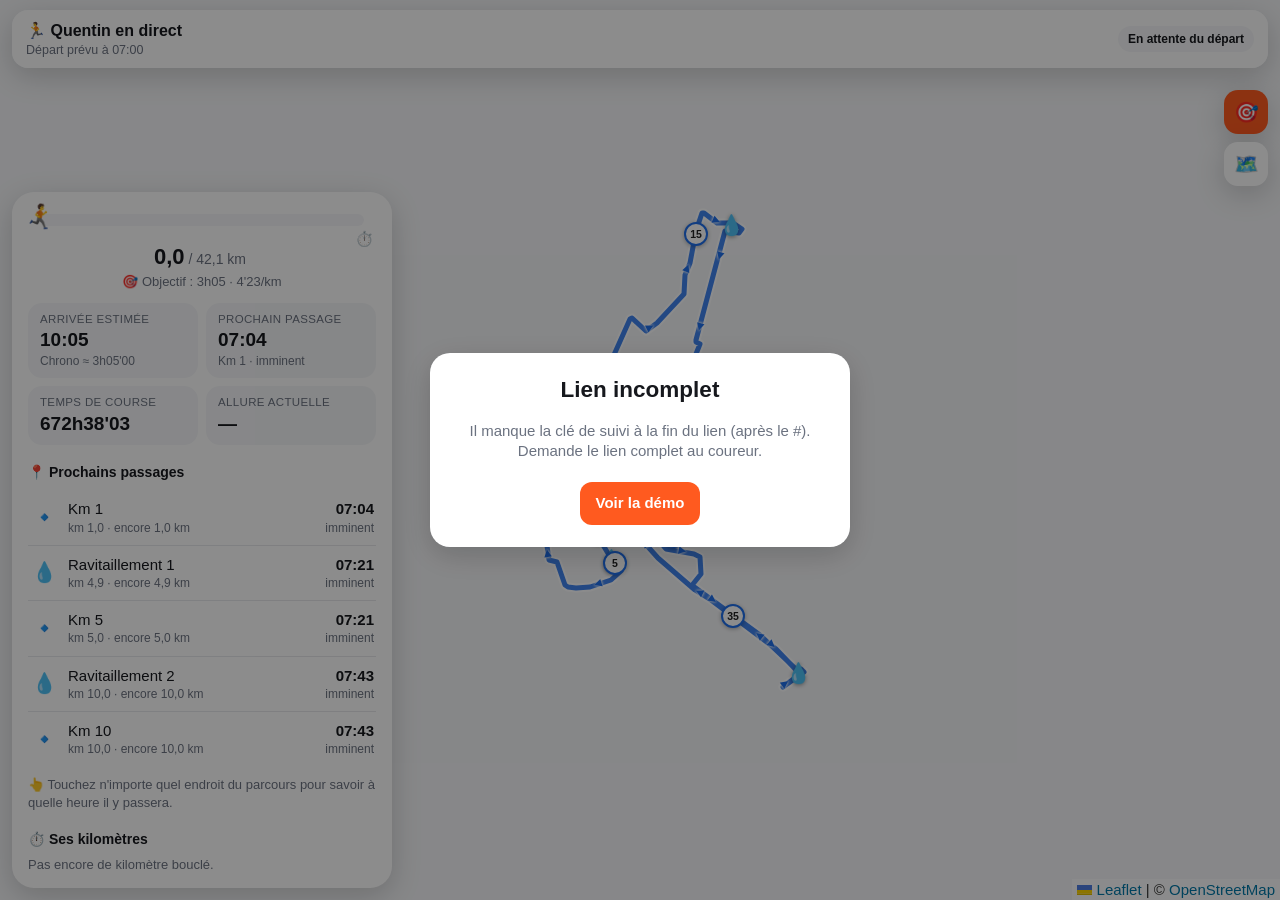
==== commit 14048ccd: "Retire la fonction « Envoyer de la force » Co-Authored-By: Claude Opus 5.5 <noreply@anthropic.com> C" ====
--- a/index.html
+++ b/index.html
@@ -47,13 +47,6 @@
       <ul class="next" id="nextList"></ul>
       <p class="hint">👆 Touchez n'importe quel endroit du parcours pour savoir à quelle heure il y passera.</p>
 
-      <h3>💪 Encourager</h3>
-      <div class="cheer-form">
-        <input id="cheerName" maxlength="20" placeholder="Ton prénom" autocomplete="given-name" enterkeyhint="next">
-        <input id="cheerMsg" maxlength="80" placeholder="Un petit mot (facultatif)" enterkeyhint="send">
-        <button class="cheer" id="btnCheer">💪 Envoyer de la force <span id="cheerCount"></span></button>
-      </div>
-      <ul class="cheers" id="cheerList"></ul>
 
       <h3>⏱️ Ses kilomètres</h3>
       <div class="splits" id="splits"><span class="muted">Pas encore de kilomètre bouclé.</span></div>
--- a/style.css
+++ b/style.css
@@ -92,17 +92,6 @@
 .hint { color: var(--muted); font-size: 13px; margin: 10px 0 0; }
 .muted { color: var(--muted); font-size: 13px; }
 
-.cheer { width: 100%; margin-top: 16px; padding: 14px; border: 0; border-radius: 16px; font-weight: 800; font-size: 16px; color: #fff;
-  background: linear-gradient(90deg, var(--accent), var(--accent-2)); box-shadow: 0 6px 18px color-mix(in srgb, var(--accent) 40%, transparent); }
-.cheer:active { transform: scale(.98); }
-.cheer:disabled { opacity: .6; }
-.cheer-form { display: flex; flex-direction: column; gap: 8px; }
-.cheer-form input { width: 100%; padding: 12px; border-radius: 12px; border: 1px solid var(--line); background: var(--card); color: var(--fg); font-size: 16px; }
-.cheer-form .cheer { margin-top: 0; }
-.cheers { list-style: none; margin: 10px 0 0; padding: 0; max-height: 260px; overflow-y: auto; }
-.cheers li { padding: 8px 2px; border-bottom: 1px solid var(--line); font-size: 14px; }
-.cheers li small { color: var(--muted); }
-.cheers li div { color: var(--fg); margin-top: 2px; }
 
 .splits { display: flex; flex-wrap: wrap; gap: 6px; }
 .split { background: var(--card); border-radius: 10px; padding: 5px 8px; font-size: 12.5px; font-variant-numeric: tabular-nums; }
